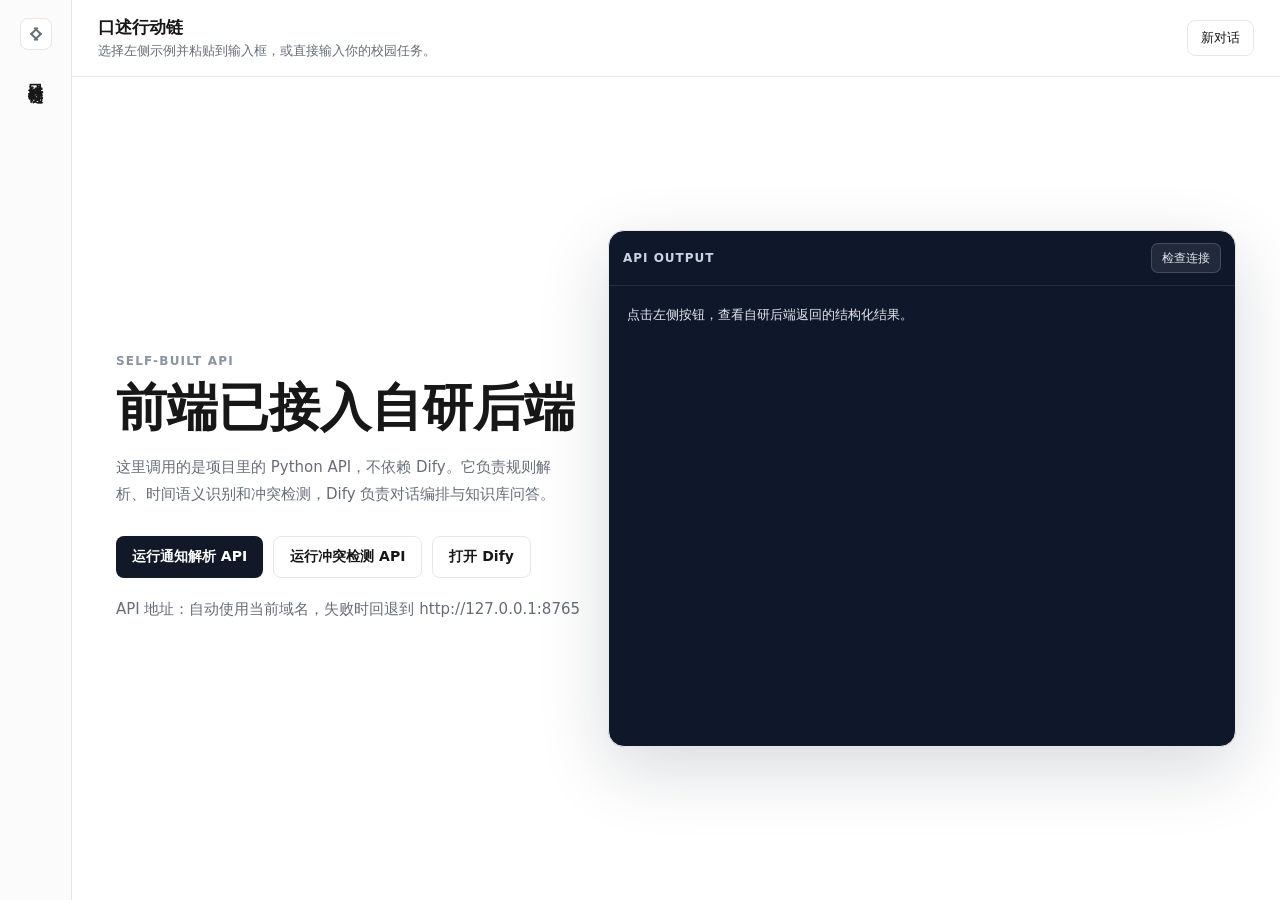
==== deploy/index.html @ 3a53b75c "Add files via upload" ====
<!doctype html>
<html lang="zh-CN">
  <head>
    <meta charset="utf-8" />
    <meta name="viewport" content="width=device-width, initial-scale=1" />
    <title>口述行动链 · 校园行动规划智能体</title>
    <link rel="stylesheet" href="./agent.css" />
  </head>
  <body>
    <main class="app-shell sidebar-collapsed" id="appShell">
      <aside class="sidebar" aria-label="项目说明">
        <button class="sidebar-toggle" type="button" id="sidebarToggle" aria-label="toggle sidebar" aria-expanded="false">
          <span class="toggle-icon" aria-hidden="true"></span>
        </button>

        <header class="brand">
          <a class="brand-title" href="./">口述行动链</a>
          <p>把通知、活动想法和时间安排整理成可执行的行动方案。</p>
        </header>

        <section class="intro">
          <p class="eyebrow">校园行动规划智能体</p>
          <h1>口述行动链</h1>
          <p>
            面向校园办事、活动策划、多时间点通知和任务冲突判断，帮助用户快速看清要做什么、什么时候做、哪些事项需要取舍。
          </p>
        </section>

        <section class="capabilities" aria-label="核心能力">
          <h2>核心能力</h2>
          <div class="capability">
            <span class="cap-icon">01</span>
            <div>
              <strong>通知解析</strong>
              <p>识别报名截止、材料提交、活动时间、地点和所需材料。</p>
            </div>
          </div>
          <div class="capability">
            <span class="cap-icon">02</span>
            <div>
              <strong>活动策划</strong>
              <p>生成分工、预算、物资、审批和当天执行流程。</p>
            </div>
          </div>
          <div class="capability">
            <span class="cap-icon">03</span>
            <div>
              <strong>冲突检测</strong>
              <p>判断任务是否排得开，并给出调整、委托或放弃建议。</p>
            </div>
          </div>
        </section>

        <section class="examples" aria-label="示例问题">
          <div class="section-heading">
            <h2>示例</h2>
            <span id="copyStatus">点击后复制</span>
          </div>
          <button data-prompt="请于2026年5月25日15:00前完成报名。现场抽签时间为2026年5月27日中午12:30，地点为体育部105会议室。比赛时间为2026年5月30日8点至18点。帮我整理行动清单。">通知解析</button>
          <button data-prompt="我想策划一次班级篮球交流赛，预计30人参加，预算500元，需要场地、分工、物资和当天流程。">活动策划</button>
          <button data-prompt="2026年第18届大广赛提交平台5月20日开放，6月12日16:00截止，学校线下提交时间为6月12日至14日每天9:00-17:00，6月18日24:00前可以退赛。请帮我区分这些时间。">多时间点通知</button>
          <button data-prompt="我6月29日开始期末考试，前两周要复习高数、概率论、马原、英语、物理、离散数学。同时6月18日前还要处理大广赛，6月18日晚上还有学生工作例会。帮我判断是否排得开。">冲突检测</button>
        </section>

        <footer class="sidebar-footer">
          <a href="./algorithm.html" target="_blank" rel="noreferrer">自研算法演示台</a>
          <a href="https://udify.app/chat/719EqByTRKYYG25i" target="_blank" rel="noreferrer">打开 Dify 智能体</a>
          <small>第 7 组 · Dify 工作流 + 规则解析</small>
        </footer>
      </aside>

      <section class="chat-panel" aria-label="智能体对话">
        <header class="chat-header">
          <div>
            <h2>口述行动链</h2>
            <p>选择左侧示例并粘贴到输入框，或直接输入你的校园任务。</p>
          </div>
          <button class="ghost-button" type="button" id="resetHint">新对话</button>
        </header>

        <section class="agent-preview" aria-label="智能体演示">
          <div class="preview-copy">
            <p class="eyebrow">SELF-BUILT API</p>
            <h3>前端已接入自研后端</h3>
            <p>
              这里调用的是项目里的 Python API，不依赖 Dify。它负责规则解析、时间语义识别和冲突检测，Dify 负责对话编排与知识库问答。
            </p>
            <div class="preview-actions">
              <button class="primary-action" type="button" id="runParseDemo">运行通知解析 API</button>
              <button class="secondary-action" type="button" id="runConflictDemo">运行冲突检测 API</button>
              <a class="secondary-action" href="https://udify.app/chat/719EqByTRKYYG25i" target="_blank" rel="noreferrer">打开 Dify</a>
            </div>
            <p class="api-note" id="apiStatus">API 地址：自动使用当前域名，失败时回退到 http://127.0.0.1:8765</p>
          </div>

          <div class="api-console" aria-label="API 演示输出">
            <div class="console-top">
              <span>API OUTPUT</span>
              <button type="button" id="runHealthCheck">检查连接</button>
            </div>
            <pre id="apiOutput">点击左侧按钮，查看自研后端返回的结构化结果。</pre>
          </div>
        </section>
      </section>
    </main>
    <script src="./api-config.js"></script>
    <script src="./agent.js"></script>
  </body>
</html>
---- deploy/agent.css ----
:root {
  --bg: #f7f7f8;
  --panel: #ffffff;
  --panel-soft: #fbfbfc;
  --text: #171717;
  --muted: #666d7a;
  --subtle: #8b93a1;
  --line: #e5e7eb;
  --line-strong: #d6d9df;
  --accent: #111827;
  --accent-blue: #2563eb;
  --focus: rgba(37, 99, 235, 0.16);
  --shadow: 0 18px 50px rgba(15, 23, 42, 0.08);
  --ink: var(--text);
  --shadow-blue: #667085;
  --cream: #f4f4f5;
  font-family:
    Inter, ui-sans-serif, system-ui, -apple-system, BlinkMacSystemFont,
    "Segoe UI", "PingFang SC", "Microsoft YaHei", sans-serif;
}

* {
  box-sizing: border-box;
}

html,
body {
  margin: 0;
  min-height: 100%;
}

body {
  color: var(--text);
  background: var(--bg);
  overflow: hidden;
}

button,
a {
  -webkit-tap-highlight-color: transparent;
}

p,
h1,
h2,
h3 {
  margin: 0;
}

.glass {
  background: var(--panel);
  border: 1px solid var(--line);
  border-radius: 12px;
  box-shadow: 0 10px 30px rgba(15, 23, 42, 0.05);
}

.app-shell {
  display: grid;
  grid-template-columns: 320px minmax(0, 1fr);
  min-height: 100vh;
  background: var(--panel);
  transition: grid-template-columns 180ms ease;
}

.app-shell.sidebar-collapsed {
  grid-template-columns: 72px minmax(0, 1fr);
}

.sidebar {
  position: relative;
  display: flex;
  flex-direction: column;
  min-height: 100vh;
  padding: 28px 24px;
  background: var(--panel-soft);
  border-right: 1px solid var(--line);
  overflow-y: auto;
  transition:
    padding 180ms ease,
    background-color 180ms ease;
}

.sidebar-toggle {
  position: absolute;
  top: 18px;
  right: 16px;
  z-index: 2;
  display: grid;
  place-items: center;
  width: 32px;
  height: 32px;
  border: 1px solid var(--line);
  border-radius: 8px;
  background: var(--panel);
  cursor: pointer;
}

.sidebar-toggle:hover {
  background: #f3f4f6;
}

.toggle-icon {
  position: relative;
  display: block;
  width: 14px;
  height: 14px;
}

.toggle-icon::before,
.toggle-icon::after {
  position: absolute;
  top: 2px;
  width: 8px;
  height: 8px;
  content: "";
  border-top: 2px solid var(--muted);
  border-left: 2px solid var(--muted);
}

.toggle-icon::before {
  left: 1px;
  transform: rotate(-45deg);
}

.toggle-icon::after {
  right: 1px;
  transform: rotate(135deg);
}

.app-shell.sidebar-collapsed .sidebar {
  align-items: center;
  padding: 18px 12px;
  overflow: hidden;
}

.app-shell.sidebar-collapsed .sidebar-toggle {
  position: static;
  flex: 0 0 auto;
  margin-bottom: 22px;
}

.app-shell.sidebar-collapsed .toggle-icon::before {
  transform: rotate(135deg);
}

.app-shell.sidebar-collapsed .toggle-icon::after {
  transform: rotate(-45deg);
}

.app-shell.sidebar-collapsed .brand {
  display: flex;
  align-items: center;
  justify-content: center;
  width: 100%;
  padding: 0;
  border-bottom: 0;
}

.app-shell.sidebar-collapsed .brand-title {
  writing-mode: vertical-rl;
  color: var(--text);
  font-size: 15px;
  letter-spacing: 0.08em;
}

.app-shell.sidebar-collapsed .brand p,
.app-shell.sidebar-collapsed .intro,
.app-shell.sidebar-collapsed .capabilities,
.app-shell.sidebar-collapsed .examples,
.app-shell.sidebar-collapsed .sidebar-footer {
  display: none;
}

.brand {
  padding: 0 40px 28px 0;
  border-bottom: 1px solid var(--line);
}

.brand-title {
  color: var(--text);
  font-size: 16px;
  font-weight: 650;
  text-decoration: none;
}

.brand p {
  margin-top: 9px;
  color: var(--muted);
  font-size: 13px;
  line-height: 1.65;
}

.intro {
  padding: 30px 0 26px;
  border-bottom: 1px solid var(--line);
}

.intro .eyebrow {
  margin-bottom: 8px;
  color: var(--subtle);
  font-size: 12px;
  font-weight: 650;
  letter-spacing: 0.08em;
}

.intro h1 {
  font-size: 32px;
  font-weight: 720;
  letter-spacing: 0;
  line-height: 1.12;
}

.intro > p:not(.eyebrow) {
  margin-top: 14px;
  color: var(--muted);
  font-size: 14px;
  line-height: 1.8;
}

.capabilities {
  padding: 26px 0 8px;
}

.capabilities h2,
.examples h2 {
  color: var(--subtle);
  font-size: 12px;
  font-weight: 650;
  letter-spacing: 0.08em;
}

.capability {
  display: grid;
  grid-template-columns: 34px minmax(0, 1fr);
  gap: 12px;
  padding: 16px 0;
  border-bottom: 1px solid var(--line);
}

.cap-icon {
  color: var(--subtle);
  font-size: 12px;
  font-weight: 700;
  line-height: 24px;
}

.capability strong {
  display: block;
  color: var(--text);
  font-size: 14px;
  font-weight: 650;
}

.capability p {
  margin-top: 5px;
  color: var(--muted);
  font-size: 13px;
  line-height: 1.65;
}

.examples {
  display: grid;
  gap: 8px;
  margin-top: 20px;
}

.section-heading {
  display: flex;
  align-items: center;
  justify-content: space-between;
  gap: 12px;
  margin-bottom: 6px;
}

.section-heading span {
  color: var(--subtle);
  font-size: 12px;
}

.examples button {
  width: 100%;
  min-height: 42px;
  border: 1px solid var(--line);
  border-radius: 8px;
  background: var(--panel);
  color: var(--text);
  padding: 10px 12px;
  text-align: left;
  font: inherit;
  font-size: 14px;
  cursor: pointer;
  transition:
    border-color 160ms ease,
    background-color 160ms ease,
    transform 160ms ease;
}

.examples button:hover {
  border-color: var(--line-strong);
  background: #f3f4f6;
}

.examples button:active {
  transform: translateY(1px);
}

.examples button:focus-visible,
.ghost-button:focus-visible,
.sidebar-toggle:focus-visible,
.sidebar-footer a:focus-visible {
  outline: 3px solid var(--focus);
  outline-offset: 2px;
}

.sidebar-footer {
  display: grid;
  gap: 10px;
  margin-top: auto;
  padding-top: 28px;
}

.sidebar-footer a {
  color: var(--muted);
  font-size: 13px;
  font-weight: 560;
  text-decoration: none;
}

.sidebar-footer a:hover {
  color: var(--accent-blue);
}

.sidebar-footer small {
  margin-top: 8px;
  color: var(--subtle);
  font-size: 11px;
  line-height: 1.5;
}

.chat-panel {
  display: grid;
  grid-template-rows: auto minmax(0, 1fr);
  min-width: 0;
  min-height: 100vh;
  background: var(--panel);
}

.chat-header {
  display: flex;
  align-items: center;
  justify-content: space-between;
  gap: 18px;
  min-height: 74px;
  padding: 16px 26px;
  border-bottom: 1px solid var(--line);
  background: rgba(255, 255, 255, 0.92);
}

.chat-header h2 {
  font-size: 17px;
  font-weight: 650;
  line-height: 1.3;
}

.chat-header p {
  margin-top: 4px;
  color: var(--muted);
  font-size: 13px;
}

.ghost-button {
  flex: 0 0 auto;
  min-height: 36px;
  border: 1px solid var(--line);
  border-radius: 8px;
  background: var(--panel);
  color: var(--text);
  padding: 0 13px;
  font: inherit;
  font-size: 13px;
  font-weight: 560;
  cursor: pointer;
}

.ghost-button:hover {
  background: #f3f4f6;
}

.agent-preview {
  display: grid;
  grid-template-columns: minmax(280px, 0.85fr) minmax(420px, 1.15fr);
  gap: 28px;
  align-items: center;
  width: min(1120px, calc(100% - 72px));
  margin: auto;
  padding: 40px 0;
}

.preview-copy {
  max-width: 480px;
}

.preview-copy .eyebrow {
  margin-bottom: 12px;
  color: var(--subtle);
  font-size: 12px;
  font-weight: 700;
  letter-spacing: 0.1em;
}

.preview-copy h3 {
  color: var(--text);
  font-size: clamp(32px, 4vw, 56px);
  font-weight: 740;
  line-height: 1.08;
}

.preview-copy > p:not(.eyebrow) {
  margin-top: 18px;
  color: var(--muted);
  font-size: 15px;
  line-height: 1.8;
}

.preview-actions {
  display: flex;
  flex-wrap: wrap;
  gap: 10px;
  margin-top: 28px;
}

.primary-action,
.secondary-action {
  display: inline-flex;
  align-items: center;
  justify-content: center;
  min-height: 42px;
  border: 0;
  border-radius: 8px;
  padding: 0 16px;
  font-size: 14px;
  font-weight: 650;
  text-decoration: none;
  font-family: inherit;
  cursor: pointer;
}

.primary-action {
  background: var(--accent);
  color: #ffffff;
}

.primary-action:hover {
  background: #000000;
}

.secondary-action {
  border: 1px solid var(--line);
  background: var(--panel);
  color: var(--text);
}

.secondary-action:hover {
  background: #f3f4f6;
}

.api-note {
  margin-top: 14px;
  color: var(--subtle);
  font-size: 12px;
  line-height: 1.6;
}

.api-console {
  overflow: hidden;
  border: 1px solid var(--line);
  border-radius: 16px;
  background: #0f172a;
  box-shadow: 0 22px 70px rgba(15, 23, 42, 0.16);
}

.console-top {
  display: flex;
  align-items: center;
  justify-content: space-between;
  gap: 12px;
  padding: 12px 14px;
  border-bottom: 1px solid rgba(255, 255, 255, 0.09);
}

.console-top span {
  color: #cbd5e1;
  font-size: 12px;
  font-weight: 700;
  letter-spacing: 0.08em;
}

.console-top button {
  min-height: 30px;
  border: 1px solid rgba(255, 255, 255, 0.16);
  border-radius: 7px;
  background: rgba(255, 255, 255, 0.08);
  color: #e5e7eb;
  padding: 0 10px;
  font: inherit;
  font-size: 12px;
  cursor: pointer;
}

.console-top button:hover {
  background: rgba(255, 255, 255, 0.14);
}

.api-console pre {
  min-height: 460px;
  max-height: 62vh;
  margin: 0;
  overflow: auto;
  padding: 18px;
  color: #e5e7eb;
  font-family: "Cascadia Code", "SFMono-Regular", Consolas, monospace;
  font-size: 13px;
  line-height: 1.65;
  white-space: pre-wrap;
}

@media (max-width: 980px) {
  body {
    overflow: auto;
  }

  .app-shell {
    grid-template-columns: 1fr;
  }

  .sidebar {
    min-height: auto;
    border-right: 0;
    border-bottom: 1px solid var(--line);
  }

  .chat-panel {
    min-height: 780px;
  }

  .agent-preview {
    grid-template-columns: 1fr;
    width: min(720px, calc(100% - 36px));
    margin: 0 auto;
    padding: 36px 0;
  }
}

@media (max-width: 640px) {
  .sidebar {
    padding: 22px 18px;
  }

  .intro h1 {
    font-size: 22px;
  }

  .chat-header {
    align-items: flex-start;
    flex-direction: column;
    padding: 15px 18px;
  }

  .ghost-button {
    width: 100%;
  }
}
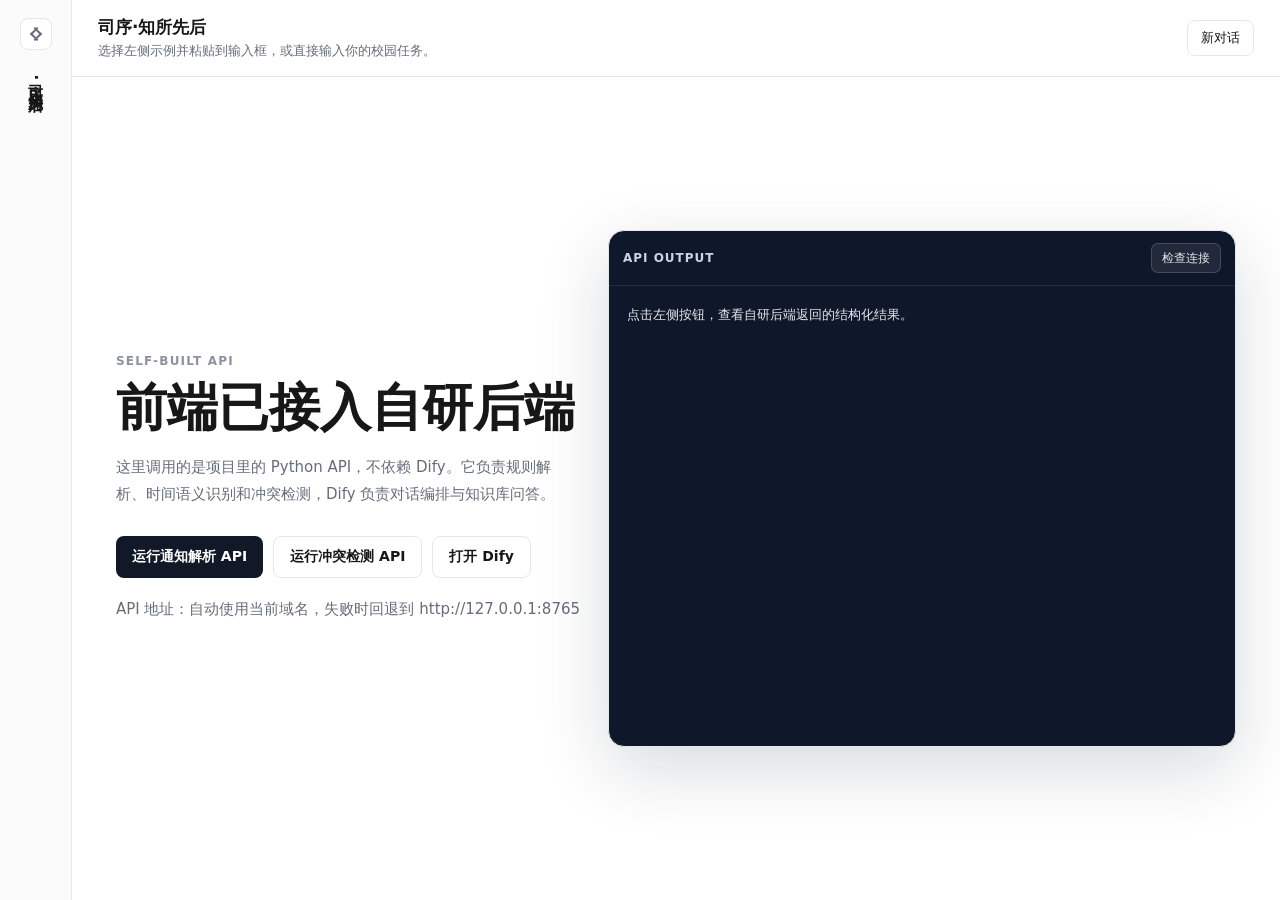
==== commit 039d82ac: "Update backend to 1.11 from the 智能体节 workspace Bounded personal scheduling (/api/v2/plan) with indep" ====
--- a/deploy/index.html
+++ b/deploy/index.html
@@ -3,7 +3,7 @@
   <head>
     <meta charset="utf-8" />
     <meta name="viewport" content="width=device-width, initial-scale=1" />
-    <title>口述行动链 · 校园行动规划智能体</title>
+    <title>司序·知所先后</title>
     <link rel="stylesheet" href="./agent.css" />
   </head>
   <body>
@@ -14,13 +14,12 @@
         </button>
 
         <header class="brand">
-          <a class="brand-title" href="./">口述行动链</a>
+          <a class="brand-title" href="./">司序·知所先后</a>
           <p>把通知、活动想法和时间安排整理成可执行的行动方案。</p>
         </header>
 
         <section class="intro">
-          <p class="eyebrow">校园行动规划智能体</p>
-          <h1>口述行动链</h1>
+          <h1>司序·知所先后</h1>
           <p>
             面向校园办事、活动策划、多时间点通知和任务冲突判断，帮助用户快速看清要做什么、什么时候做、哪些事项需要取舍。
           </p>
@@ -65,14 +64,14 @@
         <footer class="sidebar-footer">
           <a href="./algorithm.html" target="_blank" rel="noreferrer">自研算法演示台</a>
           <a href="https://udify.app/chat/719EqByTRKYYG25i" target="_blank" rel="noreferrer">打开 Dify 智能体</a>
-          <small>第 7 组 · Dify 工作流 + 规则解析</small>
+          <small>源自第7组课程作品“口述行动链” · 升级开发中</small>
         </footer>
       </aside>
 
       <section class="chat-panel" aria-label="智能体对话">
         <header class="chat-header">
           <div>
-            <h2>口述行动链</h2>
+            <h2>司序·知所先后</h2>
             <p>选择左侧示例并粘贴到输入框，或直接输入你的校园任务。</p>
           </div>
           <button class="ghost-button" type="button" id="resetHint">新对话</button>
